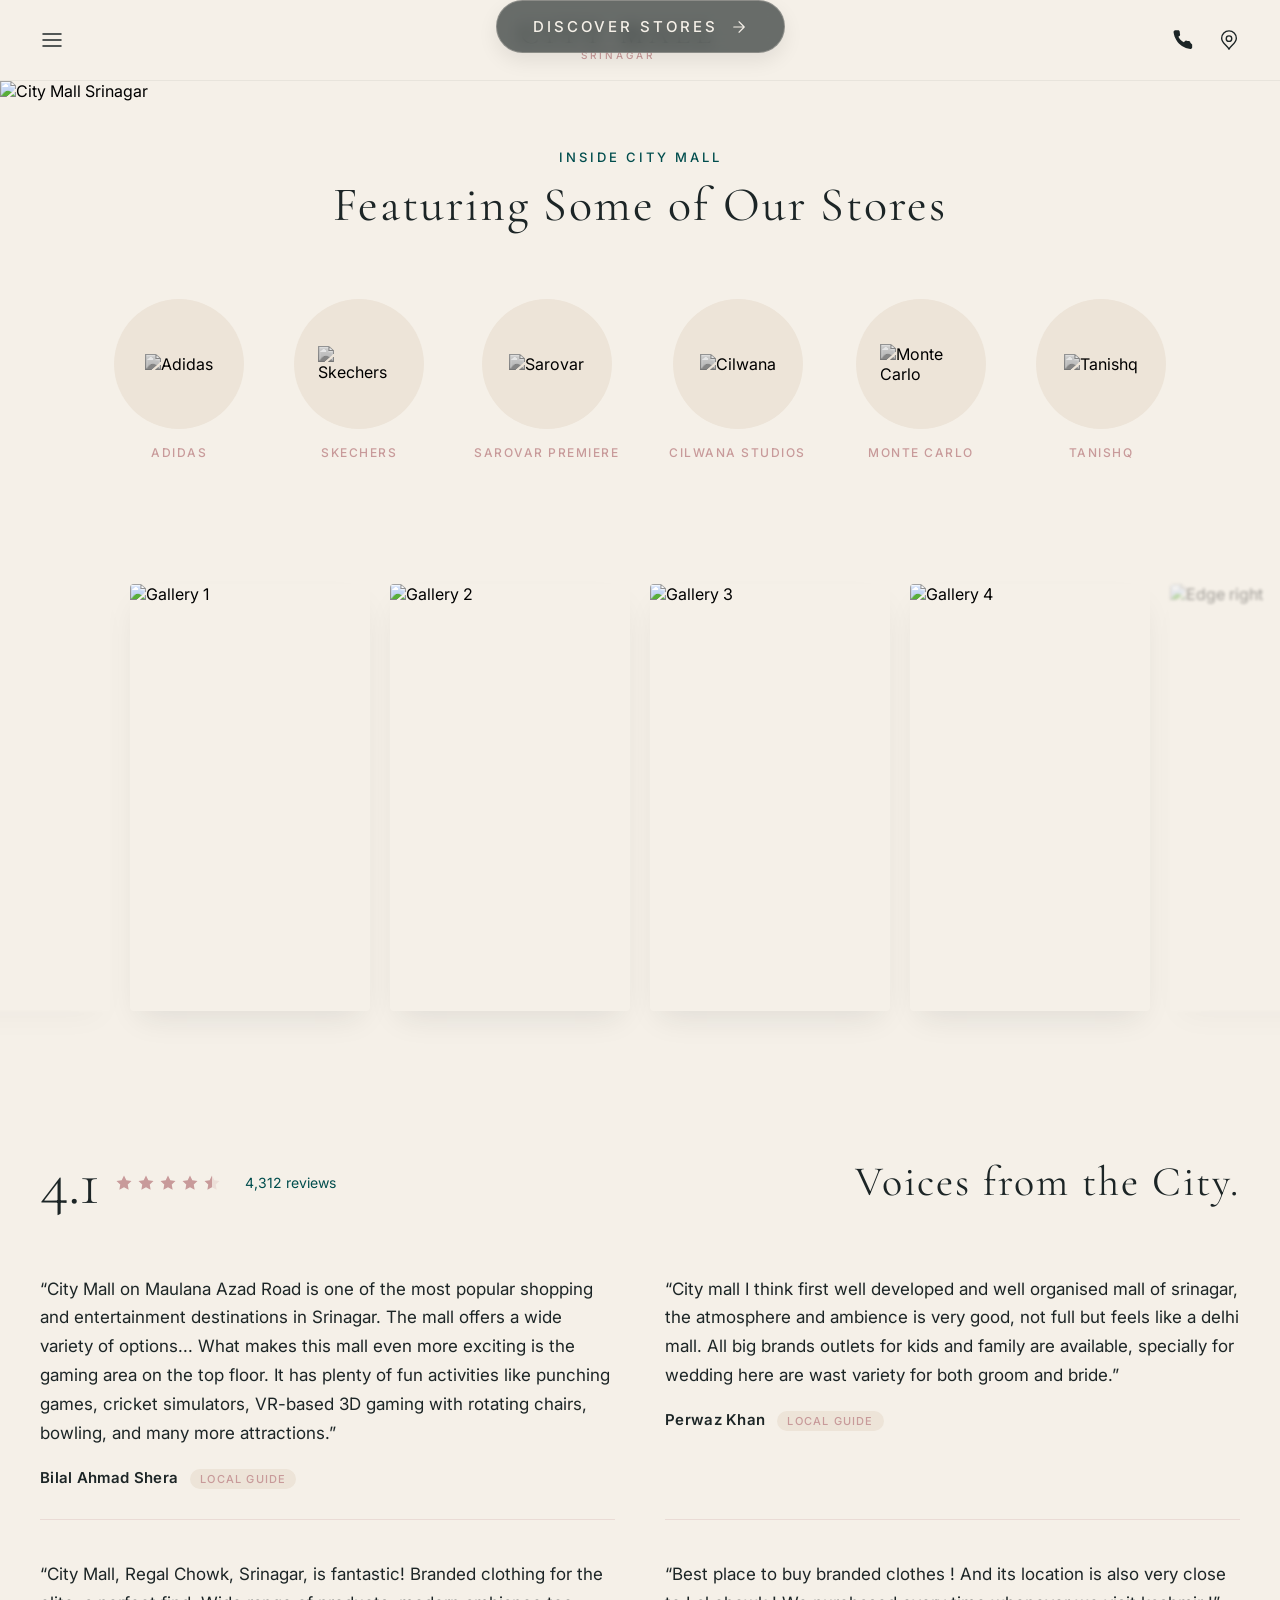
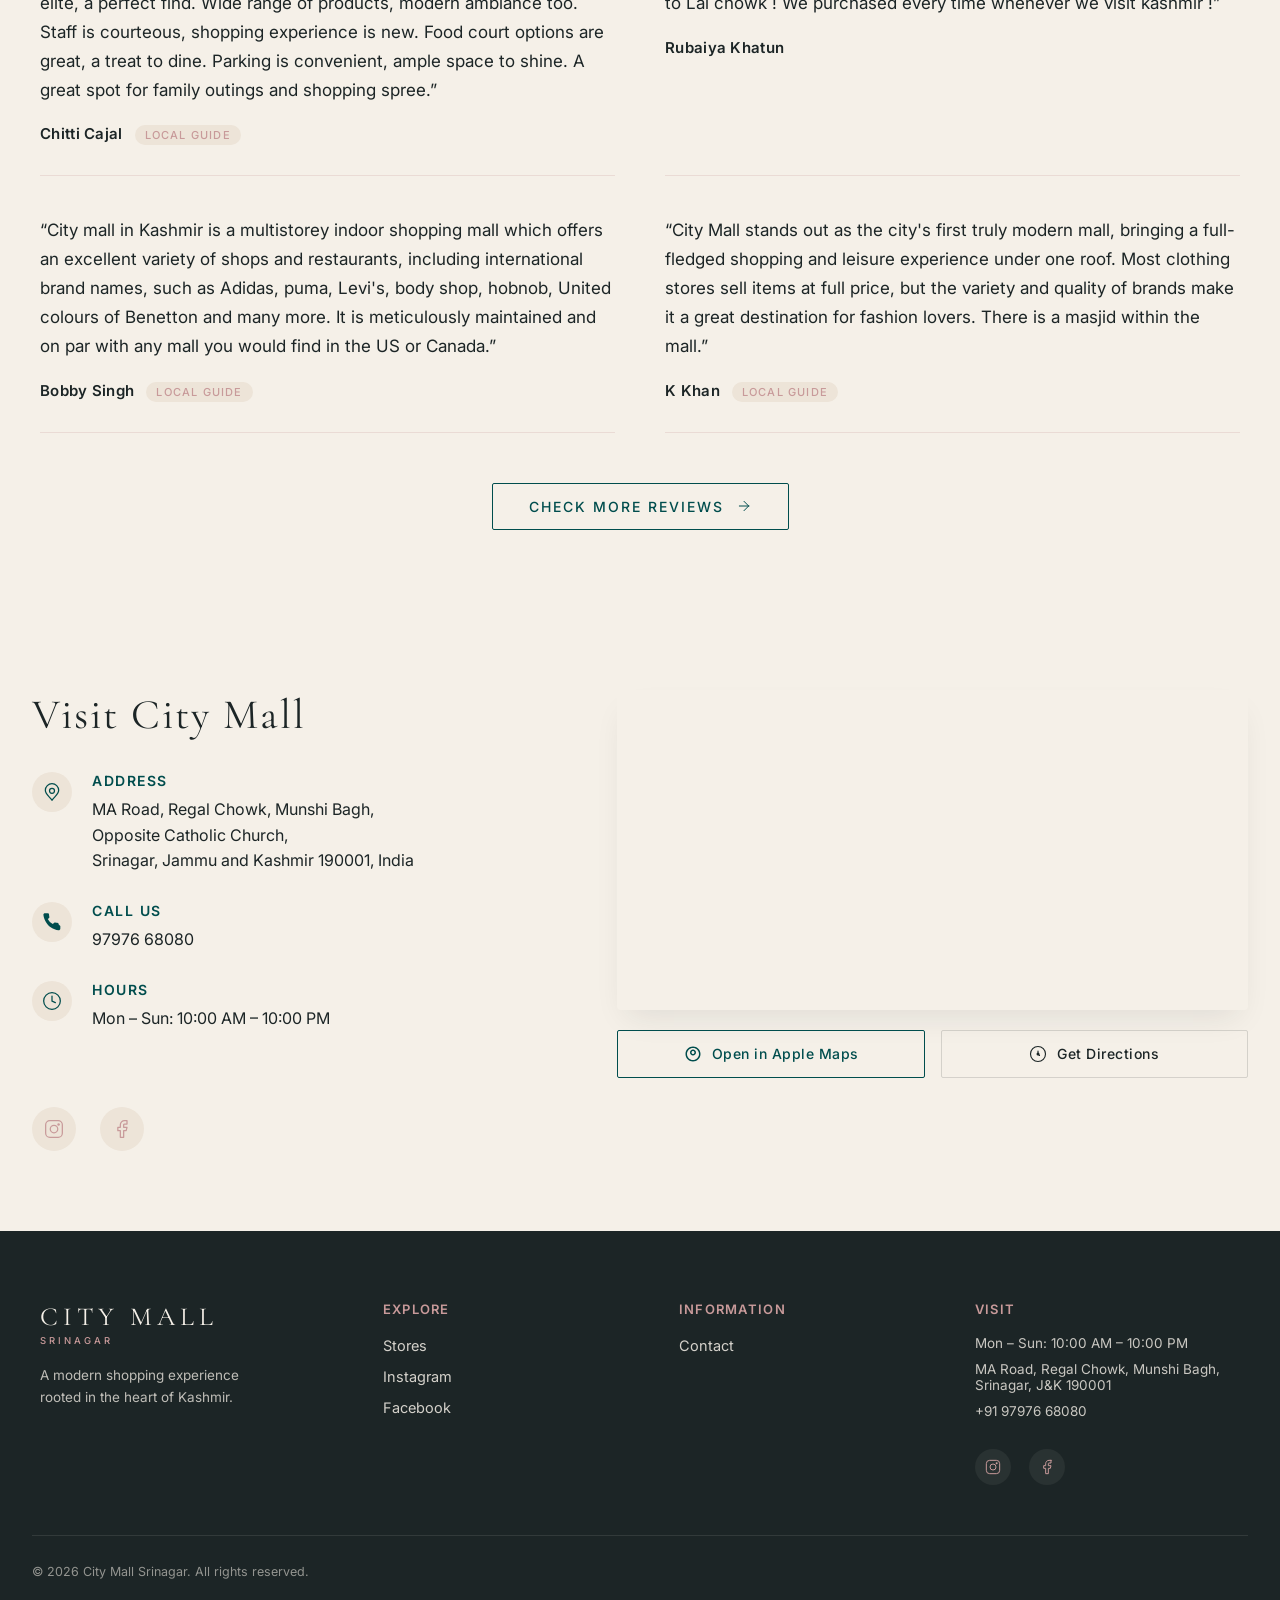
==== index.html @ 3048a221 "Initial commit" ====
<!DOCTYPE html>
<html lang="en">
<head>
  <meta charset="UTF-8" />
  <meta name="viewport" content="width=device-width, initial-scale=1.0" />
  <title>City Mall Srinagar</title>
  <link rel="preconnect" href="https://fonts.googleapis.com" />
  <link rel="preconnect" href="https://fonts.gstatic.com" crossorigin />
  <link href="https://fonts.googleapis.com/css2?family=Cormorant+Garamond:wght@400;500;600&family=Inter:wght@400;500;600&family=Playfair+Display:wght@400;500&display=swap" rel="stylesheet" />
  <link rel="stylesheet" href="style.css" />
</head>
<body>
  <div id="pageLoader" class="page-loader">
    <div class="loader-content">
      <div class="loader-logo">
        <span class="loader-logo-text">CITY MALL</span>
        <span class="loader-logo-location">SRINAGAR</span>
      </div>
      <div class="loader-spinner"></div>
    </div>
  </div>
  <header class="header">
    <div class="header-container">
      <button class="header-icon menu-btn" aria-label="Menu">
        <svg width="24" height="24" viewBox="0 0 24 24" fill="none" xmlns="http://www.w3.org/2000/svg">
          <path d="M3 12H21" stroke="#1C2526" stroke-width="1.5" stroke-linecap="round" />
          <path d="M3 6H21" stroke="#1C2526" stroke-width="1.5" stroke-linecap="round" />
          <path d="M3 18H21" stroke="#1C2526" stroke-width="1.5" stroke-linecap="round" />
        </svg>
      </button>

      <div class="logo">
        <span class="logo-text">CITY MALL</span>
        <span class="logo-location">SRINAGAR</span>
      </div>

      <div class="header-actions">
        <a href="tel:919797668080" class="header-icon" aria-label="Call">
          <svg width="22" height="22" viewBox="0 0 24 24" fill="none" xmlns="http://www.w3.org/2000/svg">
            <path d="M22 16.92V19.92C22.0011 20.1985 21.9441 20.4741 21.8325 20.7293C21.7209 20.9845 21.5572 21.2136 21.3521 21.4018C21.1471 21.5901 20.9053 21.7335 20.6422 21.8227C20.3791 21.9119 20.1006 21.945 19.8245 21.92C16.6187 21.5718 13.5327 20.454 10.8683 18.6573C8.39982 17.0326 6.3353 14.8559 4.85648 12.3135C3.19438 9.72203 2.11746 6.75757 1.71448 3.65798C1.67915 3.3834 1.70176 3.1045 1.78083 2.83971C1.8599 2.57491 1.99359 2.33038 2.17326 2.12203C2.35294 1.91369 2.57458 1.74616 2.82342 1.63066C3.07227 1.51515 3.34255 1.45432 3.61648 1.45215H6.61648C7.10161 1.44868 7.56642 1.6265 7.91498 1.94675C8.26353 2.267 8.4658 2.70317 8.47648 3.16515C8.49648 4.05515 8.60648 4.92515 8.79648 5.75515C8.87454 6.09015 8.8524 6.43991 8.73301 6.76201C8.61361 7.08411 8.40223 7.36391 8.12648 7.56515L6.96648 8.51515C8.32182 11.1124 10.4004 13.191 12.9975 14.5461L13.9465 13.3861C14.1477 13.1104 14.4275 12.899 14.7496 12.7796C15.0717 12.6602 15.4215 12.6381 15.7565 12.7161C16.5875 12.9061 17.4575 13.0161 18.3475 13.0361C18.8147 13.0471 19.2552 13.2533 19.5763 13.6082C19.8974 13.9631 20.0712 14.4355 20.0585 14.9201L22 16.92Z" fill="#1C2526" />
          </svg>
        </a>
        <a href="https://www.google.com/maps/dir/?api=1&destination=City+Mall+Srinagar" target="_blank" class="header-icon" aria-label="Map">
          <svg width="22" height="22" viewBox="0 0 24 24" fill="none" xmlns="http://www.w3.org/2000/svg">
            <path d="M12 13.5C13.6569 13.5 15 12.1569 15 10.5C15 8.84315 13.6569 7.5 12 7.5C10.3431 7.5 9 8.84315 9 10.5C9 12.1569 10.3431 13.5 12 13.5Z" stroke="#1C2526" stroke-width="1.5" stroke-linecap="round" stroke-linejoin="round" />
            <path d="M12 22C14 18 20 15.4183 20 10C20 5.58172 16.4183 2 12 2C7.58172 2 4 5.58172 4 10C4 15.4183 10 18 12 22Z" stroke="#1C2526" stroke-width="1.5" stroke-linecap="round" stroke-linejoin="round" />
          </svg>
        </a>
      </div>
    </div>
  </header>
  <section class="hero-image">
    <img src="assets/home.jpg" alt="City Mall Srinagar" class="hero-img" />
    <div class="hero-button-container">
      <a href="/stores" class="hero-btn">
        <span>Discover Stores</span>
        <svg width="18" height="18" viewBox="0 0 24 24" fill="none" stroke="currentColor" stroke-width="1.5">
          <path d="M5 12H19M19 12L12 5M19 12L12 19" stroke="currentColor" stroke-linecap="round" stroke-linejoin="round" />
        </svg>
      </a>
    </div>
  </section>

  <section class="section-heading">
    <div class="heading-container">
      <span class="heading-subtle">Inside City Mall</span>
      <h2 class="heading-main">Featuring Some of Our Stores</h2>
    </div>
  </section>

  <section class="brands-section">
    <div class="brands-container">
      <div class="brands-grid">
        <div class="brand-item">
          <div class="brand-logo-wrapper">
            <img src="assets/adidas.png" alt="Adidas" class="brand-logo" />
          </div>
          <span class="brand-floor">Adidas</span>
        </div>
        <div class="brand-item">
          <div class="brand-logo-wrapper">
            <img src="assets/skechers.png" alt="Skechers" class="brand-logo" />
          </div>
          <span class="brand-floor">Skechers</span>
        </div>
        <div class="brand-item">
          <div class="brand-logo-wrapper">
            <img src="assets/sarovar.png" alt="Sarovar" class="brand-logo" />
          </div>
          <span class="brand-floor">Sarovar Premiere</span>
        </div>
        <div class="brand-item">
          <div class="brand-logo-wrapper">
            <img src="assets/cilwana.png" alt="Cilwana" class="brand-logo" />
          </div>
          <span class="brand-floor">Cilwana Studios</span>
        </div>
        <div class="brand-item">
          <div class="brand-logo-wrapper">
            <img src="assets/monte.png" alt="Monte Carlo" class="brand-logo" />
          </div>
          <span class="brand-floor">Monte Carlo</span>
        </div>
        <div class="brand-item">
          <div class="brand-logo-wrapper">
            <img src="assets/tanishq.png" alt="Tanishq" class="brand-logo" />
          </div>
          <span class="brand-floor">Tanishq</span>
        </div>
      </div>
    </div>
  </section>

  <section class="static-gallery-section">
    <div class="gallery-container">
      <div class="gallery-strip">
        <div class="gallery-item edge-item left-edge">
          <img src="assets/home.jpg" alt="Edge left" />
        </div>
        <div class="gallery-item center-item">
          <img src="assets/img1.jpg" alt="Gallery 1" />
        </div>
        <div class="gallery-item center-item">
          <img src="assets/img3.png" alt="Gallery 2" />
        </div>
        <div class="gallery-item center-item">
          <img src="assets/img2.jpg" alt="Gallery 3" />
        </div>
        <div class="gallery-item center-item">
          <img src="assets/img4.jpg" alt="Gallery 4" />
        </div>
        <div class="gallery-item edge-item right-edge">
          <img src="assets/img5.jpg" alt="Edge right" />
        </div>
      </div>
    </div>
  </section>

  <section class="reviews-section">
    <div class="reviews-container">
      <div class="reviews-header">
        <div class="rating-badge">
          <span class="rating-number">4.1</span>
          <div class="rating-stars">
            <svg width="18" height="18" viewBox="0 0 24 24" fill="#C89A9A"><path d="M12 2L15.09 8.26L22 9.27L17 14.14L18.18 21.02L12 17.77L5.82 21.02L7 14.14L2 9.27L8.91 8.26L12 2Z" /></svg>
            <svg width="18" height="18" viewBox="0 0 24 24" fill="#C89A9A"><path d="M12 2L15.09 8.26L22 9.27L17 14.14L18.18 21.02L12 17.77L5.82 21.02L7 14.14L2 9.27L8.91 8.26L12 2Z" /></svg>
            <svg width="18" height="18" viewBox="0 0 24 24" fill="#C89A9A"><path d="M12 2L15.09 8.26L22 9.27L17 14.14L18.18 21.02L12 17.77L5.82 21.02L7 14.14L2 9.27L8.91 8.26L12 2Z" /></svg>
            <svg width="18" height="18" viewBox="0 0 24 24" fill="#C89A9A"><path d="M12 2L15.09 8.26L22 9.27L17 14.14L18.18 21.02L12 17.77L5.82 21.02L7 14.14L2 9.27L8.91 8.26L12 2Z" /></svg>
            <svg width="18" height="18" viewBox="0 0 24 24" fill="url(#halfGradient)">
              <defs>
                <linearGradient id="halfGradient">
                  <stop offset="50%" stop-color="#C89A9A" />
                  <stop offset="50%" stop-color="rgba(200, 154, 154, 0.2)" />
                </linearGradient>
              </defs>
              <path d="M12 2L15.09 8.26L22 9.27L17 14.14L18.18 21.02L12 17.77L5.82 21.02L7 14.14L2 9.27L8.91 8.26L12 2Z" />
            </svg>
          </div>
          <span class="rating-count">4,312 reviews</span>
        </div>
        <h2 class="reviews-title">Voices from the City.</h2>
      </div>

      <div class="reviews-grid">
        <div class="review-card">
          <p class="review-quote">“City Mall on Maulana Azad Road is one of the most popular shopping and entertainment destinations in Srinagar. The mall offers a wide variety of options... What makes this mall even more exciting is the gaming area on the top floor. It has plenty of fun activities like punching games, cricket simulators, VR-based 3D gaming with rotating chairs, bowling, and many more attractions.”</p>
          <div class="review-author">
            <span class="author-name">Bilal Ahmad Shera</span>
            <span class="author-badge">Local Guide</span>
          </div>
        </div>
        <div class="review-card">
          <p class="review-quote">“City mall I think first well developed and well organised mall of srinagar, the atmosphere and ambience is very good, not full but feels like a delhi mall. All big brands outlets for kids and family are available, specially for wedding here are wast variety for both groom and bride.”</p>
          <div class="review-author">
            <span class="author-name">Perwaz Khan</span>
            <span class="author-badge">Local Guide</span>
          </div>
        </div>
        <div class="review-card">
          <p class="review-quote">“City Mall, Regal Chowk, Srinagar, is fantastic! Branded clothing for the elite, a perfect find. Wide range of products, modern ambiance too. Staff is courteous, shopping experience is new. Food court options are great, a treat to dine. Parking is convenient, ample space to shine. A great spot for family outings and shopping spree.”</p>
          <div class="review-author">
            <span class="author-name">Chitti Cajal</span>
            <span class="author-badge">Local Guide</span>
          </div>
        </div>
        <div class="review-card">
          <p class="review-quote">“Best place to buy branded clothes ! And its location is also very close to Lal chowk ! We purchased every time whenever we visit kashmir !”</p>
          <div class="review-author">
            <span class="author-name">Rubaiya Khatun</span>
          </div>
        </div>
        <div class="review-card">
          <p class="review-quote">“City mall in Kashmir is a multistorey indoor shopping mall which offers an excellent variety of shops and restaurants, including international brand names, such as Adidas, puma, Levi's, body shop, hobnob, United colours of Benetton and many more. It is meticulously maintained and on par with any mall you would find in the US or Canada.”</p>
          <div class="review-author">
            <span class="author-name">Bobby Singh</span>
            <span class="author-badge">Local Guide</span>
          </div>
        </div>
        <div class="review-card">
          <p class="review-quote">“City Mall stands out as the city's first truly modern mall, bringing a full-fledged shopping and leisure experience under one roof. Most clothing stores sell items at full price, but the variety and quality of brands make it a great destination for fashion lovers. There is a masjid within the mall.”</p>
          <div class="review-author">
            <span class="author-name">K Khan</span>
            <span class="author-badge">Local Guide</span>
          </div>
        </div>
      </div>

      <div class="reviews-footer">
        <a href="https://www.google.com/search?sca_esv=ae527b0439108df1&sxsrf=ANbL-n5h9htbS2pM1IYAGYF3tAl_eqcg7w:1776601781709&si=AL3DRZEsmMGCryMMFSHJ3StBhOdZ2-6yYkXd_doETEE1OR-qOcdlZ2F7qSAtKy9gCNsNdfE85k4VyVajXQ7b32A3XJWPxB6z-apZl6Iv9MCeFAVHGoCavfGWVMBKyWxI1BcYCCA9tOCM&q=City+Mall+Reviews&sa=X&ved=2ahUKEwiaruyw9fmTAxVjKLkGHWL8A5EQ0bkNegQILRAF&biw=1366&bih=633&dpr=1" target="_blank" class="more-reviews-btn">
          Check more reviews
          <svg width="16" height="16" viewBox="0 0 24 24" fill="none" stroke="currentColor" stroke-width="1.5">
            <path d="M5 12H19M19 12L12 5M19 12L12 19" stroke="currentColor" stroke-linecap="round" stroke-linejoin="round" />
          </svg>
        </a>
      </div>
    </div>
  </section>

  <section class="contact-section">
    <div class="contact-container">
      <div class="contact-left">
        <div class="contact-details">
          <h2 class="contact-title">Visit City Mall</h2>

          <div class="contact-block">
            <div class="contact-icon">
              <svg width="20" height="20" viewBox="0 0 24 24" fill="none">
                <path d="M12 13.5C13.6569 13.5 15 12.1569 15 10.5C15 8.84315 13.6569 7.5 12 7.5C10.3431 7.5 9 8.84315 9 10.5C9 12.1569 10.3431 13.5 12 13.5Z" stroke="#004D4D" stroke-width="1.5" stroke-linecap="round" stroke-linejoin="round" />
                <path d="M12 22C14 18 20 15.4183 20 10C20 5.58172 16.4183 2 12 2C7.58172 2 4 5.58172 4 10C4 15.4183 10 18 12 22Z" stroke="#004D4D" stroke-width="1.5" stroke-linecap="round" stroke-linejoin="round" />
              </svg>
            </div>
            <div class="contact-info">
              <h3>Address</h3>
              <p>MA Road, Regal Chowk, Munshi Bagh,<br />Opposite Catholic Church,<br />Srinagar, Jammu and Kashmir 190001, India</p>
            </div>
          </div>

          <div class="contact-block">
            <div class="contact-icon">
              <svg width="20" height="20" viewBox="0 0 24 24" fill="none">
                <path d="M22 16.92V19.92C22.0011 20.1985 21.9441 20.4741 21.8325 20.7293C21.7209 20.9845 21.5572 21.2136 21.3521 21.4018C21.1471 21.5901 20.9053 21.7335 20.6422 21.8227C20.3791 21.9119 20.1006 21.945 19.8245 21.92C16.6187 21.5718 13.5327 20.454 10.8683 18.6573C8.39982 17.0326 6.3353 14.8559 4.85648 12.3135C3.19438 9.72203 2.11746 6.75757 1.71448 3.65798C1.67915 3.3834 1.70176 3.1045 1.78083 2.83971C1.8599 2.57491 1.99359 2.33038 2.17326 2.12203C2.35294 1.91369 2.57458 1.74616 2.82342 1.63066C3.07227 1.51515 3.34255 1.45432 3.61648 1.45215H6.61648C7.10161 1.44868 7.56642 1.6265 7.91498 1.94675C8.26353 2.267 8.4658 2.70317 8.47648 3.16515C8.49648 4.05515 8.60648 4.92515 8.79648 5.75515C8.87454 6.09015 8.8524 6.43991 8.73301 6.76201C8.61361 7.08411 8.40223 7.36391 8.12648 7.56515L6.96648 8.51515C8.32182 11.1124 10.4004 13.191 12.9975 14.5461L13.9465 13.3861C14.1477 13.1104 14.4275 12.899 14.7496 12.7796C15.0717 12.6602 15.4215 12.6381 15.7565 12.7161C16.5875 12.9061 17.4575 13.0161 18.3475 13.0361C18.8147 13.0471 19.2552 13.2533 19.5763 13.6082C19.8974 13.9631 20.0712 14.4355 20.0585 14.9201L22 16.92Z" fill="#004D4D" />
              </svg>
            </div>
            <div class="contact-info">
              <h3>Call Us</h3>
              <p>97976 68080</p>
            </div>
          </div>

          <div class="contact-block" style="display: none;">
            <div class="contact-icon">
              <svg width="20" height="20" viewBox="0 0 24 24" fill="none">
                <path d="M4 4H20C21.1 4 22 4.9 22 6V18C22 19.1 21.1 20 20 20H4C2.9 20 2 19.1 2 18V6C2 4.9 2.9 4 4 4Z" stroke="#004D4D" stroke-width="1.5" stroke-linecap="round" stroke-linejoin="round" />
                <path d="M22 6L12 13L2 6" stroke="#004D4D" stroke-width="1.5" stroke-linecap="round" stroke-linejoin="round" />
              </svg>
            </div>
            <div class="contact-info">
              <h3>Email</h3>
              <p>hello@citymallsrinagar.com</p>
            </div>
          </div>

          <div class="contact-block">
            <div class="contact-icon">
              <svg width="20" height="20" viewBox="0 0 24 24" fill="none">
                <circle cx="12" cy="12" r="10" stroke="#004D4D" stroke-width="1.5" />
                <path d="M12 6V12L16 14" stroke="#004D4D" stroke-width="1.5" stroke-linecap="round" />
              </svg>
            </div>
            <div class="contact-info">
              <h3>Hours</h3>
              <p>Mon – Sun: 10:00 AM – 10:00 PM</p>
            </div>
          </div>
        </div>

        <div class="social-section">
          <a href="https://www.instagram.com/citymall_srinagar/" class="social-link" aria-label="Instagram">
            <svg width="20" height="20" viewBox="0 0 24 24" fill="none">
              <rect x="2" y="2" width="20" height="20" rx="5" stroke="#C89A9A" stroke-width="1.5" />
              <circle cx="12" cy="12" r="4.5" stroke="#C89A9A" stroke-width="1.5" />
              <circle cx="17.5" cy="6.5" r="1.5" fill="#C89A9A" />
            </svg>
          </a>
          <a href="https://www.facebook.com/CityMallKashmir/" class="social-link" aria-label="Facebook">
            <svg width="20" height="20" viewBox="0 0 24 24" fill="none">
              <path d="M18 2H15C13.6739 2 12.4021 2.52678 11.4645 3.46447C10.5268 4.40215 10 5.67392 10 7V10H7V14H10V22H14V14H17L18 10H14V7C14 6.73478 14.1054 6.48043 14.2929 6.29289C14.4804 6.10536 14.7348 6 15 6H18V2Z" stroke="#C89A9A" stroke-width="1.5" stroke-linecap="round" stroke-linejoin="round" />
            </svg>
          </a>
          <a href="#" class="social-link" aria-label="Twitter/X" style="display: none;">
            <svg width="20" height="20" viewBox="0 0 24 24" fill="none">
              <path d="M4 4L10.5 12.5M20 4L13.5 12.5M4 20L13.5 11.5M20 20L10.5 11.5" stroke="#C89A9A" stroke-width="1.5" stroke-linecap="round" stroke-linejoin="round" />
              <line x1="19" y1="4" x2="22" y2="4" stroke="#C89A9A" stroke-width="1.5" stroke-linecap="round" />
              <line x1="2" y1="20" x2="5" y2="20" stroke="#C89A9A" stroke-width="1.5" stroke-linecap="round" />
              <line x1="4" y1="19" x2="4" y2="22" stroke="#C89A9A" stroke-width="1.5" stroke-linecap="round" />
              <line x1="20" y1="2" x2="20" y2="5" stroke="#C89A9A" stroke-width="1.5" stroke-linecap="round" />
            </svg>
          </a>
        </div>
      </div>

      <div class="contact-right">
        <div class="map-container">
          <iframe src="https://www.google.com/maps/embed?pb=!1m18!1m12!1m3!1d3304.8263790843857!2d74.81632587475627!3d34.07396471658469!2m3!1f0!2f0!3f0!3m2!1i1024!2i768!4f13.1!3m3!1m2!1s0x38e18f94929ac17f%3A0x978c2db695a2a159!2sCity%20Mall!5e0!3m2!1sen!2sin!4v1776599023168!5m2!1sen!2sin" width="600" height="450" style="border:0;" allowfullscreen="" loading="lazy" referrerpolicy="no-referrer-when-downgrade"></iframe>
        </div>
        <div class="map-actions">
          <a href="https://maps.apple/p/ef6wMeNdZY9W1q" class="map-btn apple-btn" target="_blank">
            <svg width="18" height="18" viewBox="0 0 24 24" fill="none">
              <path d="M12 2C6.48 2 2 6.48 2 12C2 17.52 6.48 22 12 22C17.52 22 22 17.52 22 12C22 6.48 17.52 2 12 2ZM12 20C7.58 20 4 16.42 4 12C4 7.58 7.58 4 12 4C16.42 4 20 7.58 20 12C20 16.42 16.42 20 12 20Z" fill="#004D4D" />
              <path d="M12 6C9.79 6 8 7.79 8 10C8 12.21 9.79 14 12 14C14.21 14 16 12.21 16 10C16 7.79 14.21 6 12 6ZM12 12C10.9 12 10 11.1 10 10C10 8.9 10.9 8 12 8C13.1 8 14 8.9 14 10C14 11.1 13.1 12 12 12Z" fill="#004D4D" />
            </svg>
            Open in Apple Maps
          </a>
          <a href="https://www.google.com/maps/dir//City+Mall,+MA+Road,+Regal+Chowk,+Munshi+Bagh,+Srinagar,+Jammu+and+Kashmir+190001/@34.0739603,74.8189008,17z/data=!4m16!1m7!3m6!1s0x38e18f94929ac17f:0x978c2db695a2a159!2sCity+Mall!8m2!3d34.0739603!4d74.8189008!16s%2Fg%2F11hm5_6719!4m7!1m0!1m5!1m1!1s0x38e18f94929ac17f:0x978c2db695a2a159!2m2!1d74.8189008!2d34.0739603" class="map-btn google-btn" target="_blank">
            <svg width="18" height="18" viewBox="0 0 24 24" fill="none">
              <circle cx="12" cy="12" r="10" stroke="#1C2526" stroke-width="1.5" />
              <path d="M12 8V12L14 14" stroke="#1C2526" stroke-width="1.5" stroke-linecap="round" />
              <circle cx="12" cy="12" r="2" fill="#1C2526" />
            </svg>
            Get Directions
          </a>
        </div>
      </div>
    </div>
  </section>

  <footer class="site-footer">
    <div class="footer-container">
      <div class="footer-top">
        <div class="footer-col footer-brand">
          <div class="footer-logo">
            <span class="footer-logo-text">CITY MALL</span>
            <span class="footer-logo-location">SRINAGAR</span>
          </div>
          <p class="footer-tagline">A modern shopping experience<br />rooted in the heart of Kashmir.</p>
        </div>

        <div class="footer-col">
          <h4>Explore</h4>
          <ul>
            <li><a href="/stores">Stores</a></li>
            <li><a href="https://www.instagram.com/citymall_srinagar/">Instagram</a></li>
            <li><a href="https://www.facebook.com/CityMallKashmir/">Facebook</a></li>
            <li style="display: none;"><a href="#">Events</a></li>
          </ul>
        </div>

        <div class="footer-col">
          <h4>Information</h4>
          <ul>
            <li style="display: none;"><a href="#">About Us</a></li>
            <li><a href="tel:919797668080">Contact</a></li>
            <li style="display: none;"><a href="#">Parking</a></li>
            <li style="display: none;"><a href="#">FAQs</a></li>
          </ul>
        </div>

        <div class="footer-col footer-visit">
          <h4>Visit</h4>
          <p class="footer-hours">Mon – Sun: 10:00 AM – 10:00 PM</p>
          <p class="footer-address">MA Road, Regal Chowk, Munshi Bagh,<br />Srinagar, J&K 190001</p>
          <p class="footer-phone">+91 97976 68080</p>

          <div class="footer-social">
            <a href="https://www.instagram.com/citymall_srinagar/" target="_blank" aria-label="Instagram">
              <svg width="16" height="16" viewBox="0 0 24 24" fill="none">
                <rect x="2" y="2" width="20" height="20" rx="5" stroke="#C89A9A" stroke-width="1.5" />
                <circle cx="12" cy="12" r="4.5" stroke="#C89A9A" stroke-width="1.5" />
                <circle cx="17.5" cy="6.5" r="1.5" fill="#C89A9A" />
              </svg>
            </a>
            <a href="https://www.facebook.com/CityMallKashmir/" target="_blank" aria-label="Facebook">
              <svg width="16" height="16" viewBox="0 0 24 24" fill="none">
                <path d="M18 2H15C13.6739 2 12.4021 2.52678 11.4645 3.46447C10.5268 4.40215 10 5.67392 10 7V10H7V14H10V22H14V14H17L18 10H14V7C14 6.73478 14.1054 6.48043 14.2929 6.29289C14.4804 6.10536 14.7348 6 15 6H18V2Z" stroke="#C89A9A" stroke-width="1.5" stroke-linecap="round" stroke-linejoin="round" />
              </svg>
            </a>
          </div>
        </div>
      </div>

      <div class="footer-bottom">
        <p class="copyright">© 2026 City Mall Srinagar. All rights reserved.</p>
        <div class="legal-links" style="display: none;">
          <a href="#">Privacy Policy</a>
          <span class="divider">|</span>
          <a href="#">Terms of Use</a>
        </div>
      </div>
    </div>
  </footer>

  <div class="menu-overlay" id="menuOverlay">
    <div class="menu-overlay-container">
      <button class="menu-close" id="menuClose" aria-label="Close menu">
        <svg width="28" height="28" viewBox="0 0 24 24" fill="none" stroke="#F5F0E8" stroke-width="1.5">
          <path d="M18 6L6 18M6 6L18 18" stroke="currentColor" stroke-linecap="round" />
        </svg>
      </button>

      <nav class="menu-nav">
        <ul>
          <li><a href="#">Home</a></li>
          <li><a href="#">Stores</a></li>
          <li style="display: none;"><a href="#">Dining</a></li>
          <li style="display: none;"><a href="#">Entertainment</a></li>
          <li style="display: none;"><a href="#">Events</a></li>
          <li style="display: none;"><a href="#">About Us</a></li>
          <li><a href="tel:919797668080">Contact</a></li>
        </ul>
      </nav>

      <div class="menu-footer">
        <p class="menu-hours">Open Daily: 10:00 AM – 10:00 PM</p>
        <div class="menu-social">
          <a href="https://www.instagram.com/citymall_srinagar/" target="_blank">Instagram</a>
          <a href="https://www.facebook.com/CityMallKashmir/" target="_blank">Facebook</a>
        </div>
      </div>
    </div>
  </div>

  <script src="script.js"></script>
</body>
</html>
---- style.css ----
* {
  margin: 0;
  padding: 0;
  box-sizing: border-box;
}

body {
  background-color: #F5F0E8;
  font-family: 'Inter', -apple-system, BlinkMacSystemFont, 'Segoe UI', sans-serif;
}

body.menu-open {
  overflow: hidden;
}

.page-loader {
  position: fixed;
  top: 0;
  left: 0;
  width: 100%;
  height: 100vh;
  background-color: #F5F0E8;
  z-index: 10000;
  display: flex;
  align-items: center;
  justify-content: center;
  transition: opacity 0.5s ease, visibility 0.5s ease;
  opacity: 1;
  visibility: visible;
}

.page-loader.hidden-loader {
  opacity: 0;
  visibility: hidden;
  pointer-events: none;
}

.loader-content {
  display: flex;
  flex-direction: column;
  align-items: center;
  gap: 40px;
}

.loader-logo {
  display: flex;
  flex-direction: column;
  align-items: center;
  line-height: 1;
}

.loader-logo-text {
  font-size: 42px;
  font-weight: 400;
  letter-spacing: 8px;
  color: #1C2526;
  font-family: 'Cormorant Garamond', 'Playfair Display', 'Times New Roman', serif;
}

.loader-logo-location {
  font-size: 12px;
  font-weight: 500;
  letter-spacing: 4px;
  color: #C89A9A;
  margin-top: 4px;
  font-family: 'Inter', sans-serif;
}

.loader-spinner {
  width: 40px;
  height: 40px;
  border: 1.5px solid rgba(200, 154, 154, 0.2);
  border-top-color: #C89A9A;
  border-radius: 50%;
  animation: spin 1s cubic-bezier(0.5, 0.1, 0.4, 0.9) infinite;
}

@keyframes spin {
  to { transform: rotate(360deg); }
}

@media (max-width: 768px) {
  .loader-logo-text { font-size: 34px; letter-spacing: 6px; }
  .loader-logo-location { font-size: 10px; letter-spacing: 3px; }
}

.header {
  padding: 20px 32px;
  border-bottom: 1px solid rgba(28, 37, 38, 0.06);
}

.header-container {
  max-width: 1400px;
  margin: 0 auto;
  display: flex;
  align-items: center;
  justify-content: space-between;
}

.menu-btn {
  background: transparent;
  border: none;
  cursor: pointer;
  padding: 8px;
  display: flex;
  align-items: center;
  justify-content: center;
}

.logo {
  display: flex;
  flex-direction: column;
  align-items: center;
  line-height: 1;
}

.logo-text {
  font-size: 28px;
  font-weight: 400;
  letter-spacing: 6px;
  color: #1C2526;
  font-family: 'Cormorant Garamond', 'Playfair Display', 'Times New Roman', serif;
}

.logo-location {
  font-size: 10px;
  font-weight: 500;
  letter-spacing: 3px;
  color: #C89A9A;
  margin-top: 2px;
  font-family: 'Inter', sans-serif;
}

.header-icon {
  background: transparent;
  border: none;
  cursor: pointer;
  padding: 8px;
  display: flex;
  align-items: center;
  justify-content: center;
  transition: opacity 0.2s ease;
  text-decoration: none;
}

.header-icon:hover {
  opacity: 0.7;
}

.header-actions {
  display: flex;
  gap: 8px;
}

.hero-image {
  position: relative;
  width: 100%;
  background-color: #F5F0E8;
}

.hero-img {
  width: 100%;
  height: auto;
  display: block;
  object-fit: cover;
}

.hero-button-container {
  position: absolute;
  bottom: 48px;
  left: 0;
  right: 0;
  display: flex;
  justify-content: center;
  pointer-events: none;
}

.hero-btn {
  display: inline-flex;
  align-items: center;
  gap: 12px;
  padding: 16px 36px;
  background: rgba(28, 37, 38, 0.65);
  backdrop-filter: blur(8px);
  -webkit-backdrop-filter: blur(8px);
  border: 1px solid rgba(245, 240, 232, 0.25);
  border-radius: 40px;
  color: #F5F0E8;
  font-size: 15px;
  font-weight: 500;
  letter-spacing: 3px;
  text-transform: uppercase;
  text-decoration: none;
  font-family: 'Inter', sans-serif;
  transition: all 0.4s cubic-bezier(0.25, 0.46, 0.45, 0.94);
  pointer-events: auto;
  box-shadow: 0 8px 20px rgba(0, 0, 0, 0.08);
}

.hero-btn svg {
  transition: transform 0.3s ease;
  stroke: #C89A9A;
}

.hero-btn:hover {
  background: #1C2526;
  border-color: #C89A9A;
  color: #F5F0E8;
  transform: translateY(-3px);
  box-shadow: 0 15px 30px rgba(0, 0, 0, 0.15);
  gap: 16px;
}

.hero-btn:hover svg {
  transform: translateX(5px);
  stroke: #F5F0E8;
}

@media (max-width: 768px) {
  .hero-button-container { bottom: 36px; }
  .hero-btn { padding: 14px 30px; font-size: 14px; letter-spacing: 2.5px; gap: 10px; }
}

@media (max-width: 480px) {
  .hero-button-container { bottom: 28px; }
  .hero-btn { padding: 12px 24px; font-size: 13px; letter-spacing: 2px; }
}

.section-heading {
  width: 100%;
  background-color: #F5F0E8;
  padding: 48px 32px 0 32px;
}

.heading-container {
  max-width: 1300px;
  margin: 0 auto;
  text-align: center;
}

.heading-subtle {
  font-size: 13px;
  font-weight: 500;
  letter-spacing: 3px;
  text-transform: uppercase;
  color: #004D4D;
  font-family: 'Inter', sans-serif;
  display: block;
  margin-bottom: 12px;
}

.heading-main {
  font-size: 48px;
  font-weight: 400;
  letter-spacing: 2px;
  color: #1C2526;
  font-family: 'Cormorant Garamond', 'Playfair Display', 'Times New Roman', serif;
  margin: 0;
  line-height: 1.2;
}

.brands-section {
  width: 100%;
  background-color: #F5F0E8;
  padding: 64px 32px;
}

.brands-container {
  max-width: 1300px;
  margin: 0 auto;
}

.brands-grid {
  display: flex;
  justify-content: center;
  align-items: flex-start;
  gap: 50px;
  flex-wrap: wrap;
}

.brand-item {
  display: flex;
  flex-direction: column;
  align-items: center;
  gap: 16px;
}

.brand-logo-wrapper {
  width: 130px;
  height: 130px;
  border-radius: 50%;
  background-color: #EDE4D8;
  display: flex;
  align-items: center;
  justify-content: center;
  padding: 24px;
  transition: transform 0.3s ease, box-shadow 0.3s ease;
}

.brand-logo-wrapper:hover {
  transform: scale(1.05);
  box-shadow: 0 8px 20px rgba(28, 37, 38, 0.06);
}

.brand-logo {
  max-width: 110%;
  max-height: 110%;
  width: auto;
  height: auto;
  object-fit: contain;
  filter: grayscale(100%) brightness(0.9);
  transition: filter 0.3s ease;
}

.brand-logo-wrapper:hover .brand-logo {
  filter: grayscale(0%) brightness(1);
}

.brand-floor {
  font-size: 12px;
  font-weight: 500;
  letter-spacing: 1.5px;
  text-transform: uppercase;
  color: #C89A9A;
  font-family: 'Inter', sans-serif;
}

.static-gallery-section {
  width: 100%;
  background-color: #F5F0E8;
  padding: 60px 0;
  overflow: hidden;
  position: relative;
}

.gallery-container {
  width: 100%;
}

.gallery-strip {
  display: flex;
  align-items: center;
  justify-content: center;
  gap: 20px;
  margin: 0 auto;
}

.gallery-item {
  flex-shrink: 0;
  border-radius: 4px;
  overflow: hidden;
  box-shadow: 0 15px 30px -10px rgba(28, 37, 38, 0.1);
  transition: transform 0.4s ease, box-shadow 0.4s ease;
}

.gallery-item img {
  width: 100%;
  height: 100%;
  object-fit: cover;
  display: block;
}

.center-item {
  width: 240px;
  height: 427px;
}

.edge-item {
  width: 240px;
  height: 427px;
  opacity: 0.35;
  filter: blur(1.5px);
  pointer-events: none;
}

.left-edge {
  margin-left: -15%;
}

.right-edge {
  margin-right: -15%;
}

.center-item:hover {
  transform: scale(1.02) translateY(-5px);
  box-shadow: 0 25px 40px -12px rgba(28, 37, 38, 0.2);
  z-index: 2;
}

@media (max-width: 1200px) {
  .center-item, .edge-item { width: 200px; height: 356px; }
  .left-edge { margin-left: -12%; }
  .right-edge { margin-right: -12%; }
}

@media (max-width: 900px) {
  .center-item, .edge-item { width: 160px; height: 284px; }
  .gallery-strip { gap: 15px; }
  .left-edge { margin-left: -10%; }
  .right-edge { margin-right: -10%; }
}

@media (max-width: 700px) {
  .edge-item { display: none; }
  .gallery-strip { flex-wrap: wrap; justify-content: center; }
  .center-item { width: calc(50% - 20px); max-width: 200px; height: auto; aspect-ratio: 9/16; }
}

@media (max-width: 480px) {
  .center-item { width: 45%; }
}

.reviews-section {
  width: 100%;
  background-color: #F5F0E8;
  padding: 80px 32px;
}

.reviews-container {
  max-width: 1200px;
  margin: 0 auto;
}

.reviews-header {
  margin-bottom: 60px;
  display: flex;
  align-items: center;
  justify-content: space-between;
  flex-wrap: wrap;
  gap: 30px;
}

.rating-badge {
  display: flex;
  align-items: center;
  gap: 16px;
}

.rating-number {
  font-size: 64px;
  font-weight: 300;
  letter-spacing: -1px;
  color: #1C2526;
  font-family: 'Cormorant Garamond', 'Playfair Display', 'Times New Roman', serif;
  line-height: 1;
}

.rating-stars {
  display: flex;
  gap: 4px;
  align-items: center;
}

.rating-count {
  font-size: 14px;
  font-weight: 400;
  color: #004D4D;
  font-family: 'Inter', sans-serif;
  margin-left: 8px;
}

.reviews-title {
  font-size: 42px;
  font-weight: 400;
  letter-spacing: 2px;
  color: #1C2526;
  font-family: 'Cormorant Garamond', 'Playfair Display', 'Times New Roman', serif;
  margin: 0;
  line-height: 1.2;
}

.reviews-grid {
  display: grid;
  grid-template-columns: repeat(2, 1fr);
  gap: 40px 50px;
}

.review-card {
  border-bottom: 1px solid rgba(200, 154, 154, 0.25);
  padding-bottom: 30px;
  transition: border-color 0.3s ease;
}

.review-card:hover {
  border-bottom-color: #C89A9A;
}

.review-quote {
  font-size: 17px;
  line-height: 1.7;
  color: #1C2526;
  font-family: 'Inter', sans-serif;
  font-weight: 400;
  margin: 0 0 20px 0;
}

.review-author {
  display: flex;
  align-items: baseline;
  gap: 12px;
  flex-wrap: wrap;
}

.author-name {
  font-size: 15px;
  font-weight: 600;
  letter-spacing: 0.3px;
  color: #1C2526;
  font-family: 'Inter', sans-serif;
}

.author-badge {
  font-size: 11px;
  font-weight: 500;
  letter-spacing: 1.2px;
  text-transform: uppercase;
  color: #C89A9A;
  font-family: 'Inter', sans-serif;
  background: #EDE4D8;
  padding: 3px 10px;
  border-radius: 20px;
}

.reviews-footer {
  margin-top: 50px;
  text-align: center;
}

.more-reviews-btn {
  display: inline-flex;
  align-items: center;
  gap: 12px;
  padding: 14px 36px;
  border: 1px solid #004D4D;
  border-radius: 2px;
  background: transparent;
  color: #004D4D;
  font-size: 14px;
  font-weight: 500;
  letter-spacing: 2px;
  text-transform: uppercase;
  text-decoration: none;
  font-family: 'Inter', sans-serif;
  transition: all 0.3s ease;
}

.more-reviews-btn:hover {
  background: #004D4D;
  color: #F5F0E8;
}

.more-reviews-btn:hover svg {
  stroke: #F5F0E8;
  transform: translateX(4px);
}

.more-reviews-btn svg {
  transition: all 0.3s ease;
}

@media (max-width: 900px) {
  .reviews-grid { gap: 30px; }
}

@media (max-width: 768px) {
  .reviews-section { padding: 60px 24px; }
  .reviews-header { flex-direction: column; align-items: flex-start; gap: 20px; margin-bottom: 40px; }
  .rating-number { font-size: 52px; }
  .reviews-title { font-size: 34px; }
  .reviews-grid { grid-template-columns: 1fr; gap: 30px; }
  .review-quote { font-size: 16px; }
  .more-reviews-btn { padding: 12px 28px; font-size: 13px; }
}

@media (max-width: 480px) {
  .rating-number { font-size: 44px; }
  .reviews-title { font-size: 28px; }
  .rating-badge { flex-wrap: wrap; }
}

.contact-section {
  width: 100%;
  background-color: #F5F0E8;
  padding: 80px 32px;
}

.contact-container {
  max-width: 1300px;
  margin: 0 auto;
  display: grid;
  grid-template-columns: 1fr 1.2fr;
  gap: 60px;
}

.contact-left {
  display: flex;
  flex-direction: column;
  gap: 40px;
}

.contact-title {
  font-size: 42px;
  font-weight: 400;
  letter-spacing: 2px;
  color: #1C2526;
  font-family: 'Cormorant Garamond', 'Playfair Display', 'Times New Roman', serif;
  margin: 0 0 32px 0;
  line-height: 1.2;
}

.contact-block {
  display: flex;
  gap: 20px;
  margin-bottom: 28px;
}

.contact-icon {
  flex-shrink: 0;
  width: 40px;
  height: 40px;
  background: #EDE4D8;
  border-radius: 50%;
  display: flex;
  align-items: center;
  justify-content: center;
}

.contact-info h3 {
  font-size: 14px;
  font-weight: 600;
  letter-spacing: 1.5px;
  text-transform: uppercase;
  color: #004D4D;
  font-family: 'Inter', sans-serif;
  margin: 0 0 8px 0;
}

.contact-info p {
  font-size: 16px;
  font-weight: 400;
  line-height: 1.6;
  color: #1C2526;
  font-family: 'Inter', sans-serif;
  margin: 0;
}

.social-section {
  display: flex;
  gap: 24px;
  margin-top: 8px;
}

.social-link {
  display: flex;
  align-items: center;
  justify-content: center;
  width: 44px;
  height: 44px;
  border-radius: 50%;
  background: #EDE4D8;
  transition: transform 0.3s ease, background 0.3s ease;
}

.social-link:hover {
  transform: translateY(-3px);
  background: #004D4D;
}

.social-link:hover svg path,
.social-link:hover svg rect,
.social-link:hover svg circle,
.social-link:hover svg line {
  stroke: #F5F0E8;
  fill: #F5F0E8;
}

.contact-right {
  display: flex;
  flex-direction: column;
  gap: 20px;
}

.map-container {
  width: 100%;
  height: 320px;
  border-radius: 4px;
  overflow: hidden;
  box-shadow: 0 15px 30px -10px rgba(28, 37, 38, 0.1);
}

.map-container iframe {
  width: 100%;
  height: 100%;
}

.map-actions {
  display: flex;
  gap: 16px;
  flex-wrap: wrap;
}

.map-btn {
  flex: 1;
  min-width: 160px;
  padding: 14px 20px;
  border: 1px solid rgba(28, 37, 38, 0.15);
  border-radius: 2px;
  font-size: 14px;
  font-weight: 500;
  letter-spacing: 0.5px;
  font-family: 'Inter', sans-serif;
  text-decoration: none;
  display: inline-flex;
  align-items: center;
  justify-content: center;
  gap: 10px;
  transition: all 0.3s ease;
  background: transparent;
  color: #1C2526;
}

.apple-btn {
  border-color: #004D4D;
  color: #004D4D;
}

.apple-btn:hover {
  background: #004D4D;
  color: #F5F0E8;
}

.apple-btn:hover svg path {
  fill: #F5F0E8;
}

.google-btn {
  border-color: rgba(28, 37, 38, 0.15);
}

.google-btn:hover {
  background: #1C2526;
  color: #F5F0E8;
  border-color: #1C2526;
}

.google-btn:hover svg circle,
.google-btn:hover svg path {
  stroke: #F5F0E8;
  fill: #F5F0E8;
}

@media (max-width: 968px) {
  .contact-container { grid-template-columns: 1fr; gap: 48px; }
  .contact-right { order: -1; }
}

@media (max-width: 768px) {
  .contact-section { padding: 60px 24px; }
  .contact-title { font-size: 34px; }
  .contact-block { margin-bottom: 24px; }
  .contact-info p { font-size: 15px; }
}

@media (max-width: 480px) {
  .map-actions { flex-direction: column; }
  .map-btn { width: 100%; }
  .contact-title { font-size: 30px; }
}

.site-footer {
  width: 100%;
  background-color: #1C2526;
  color: #F5F0E8;
  padding: 70px 32px 32px;
  box-sizing: border-box;
}

.footer-container {
  max-width: 1300px;
  margin: 0 auto;
}

.footer-top {
  display: grid;
  grid-template-columns: 1.1fr 0.9fr 0.9fr 1fr;
  gap: 40px 50px;
  margin-bottom: 50px;
}

.footer-col {
  display: flex;
  flex-direction: column;
}

.footer-brand {
  padding-left: 8px;
}

.footer-logo {
  display: flex;
  flex-direction: column;
  align-items: flex-start;
  margin-bottom: 18px;
}

.footer-logo-text {
  font-size: 26px;
  font-weight: 400;
  letter-spacing: 5px;
  color: #F5F0E8;
  font-family: 'Cormorant Garamond', 'Playfair Display', 'Times New Roman', serif;
}

.footer-logo-location {
  font-size: 9.5px;
  font-weight: 500;
  letter-spacing: 3px;
  color: #C89A9A;
  margin-top: 3px;
}

.footer-tagline {
  font-size: 13.5px;
  line-height: 1.65;
  color: rgba(245, 240, 232, 0.75);
  font-family: 'Inter', sans-serif;
}

.footer-col h4 {
  font-size: 13px;
  font-weight: 600;
  letter-spacing: 1.3px;
  text-transform: uppercase;
  color: #C89A9A;
  margin-bottom: 18px;
}

.footer-col ul {
  list-style: none;
  padding: 0;
  margin: 0;
}

.footer-col li {
  margin-bottom: 11px;
}

.footer-col a {
  color: rgba(245, 240, 232, 0.85);
  text-decoration: none;
  font-size: 14.5px;
  transition: color 0.25s ease;
}

.footer-col a:hover {
  color: #C89A9A;
}

.footer-visit p {
  font-size: 13.5px;
  color: rgba(245, 240, 232, 0.8);
  margin-bottom: 10px;
}

.footer-social {
  display: flex;
  gap: 18px;
  margin-top: 20px;
}

.footer-social a {
  width: 36px;
  height: 36px;
  border-radius: 50%;
  background: rgba(245, 240, 232, 0.06);
  display: flex;
  align-items: center;
  justify-content: center;
  transition: all 0.3s ease;
}

.footer-social a:hover {
  background: #C89A9A;
  transform: translateY(-3px);
}

.footer-bottom {
  display: flex;
  justify-content: space-between;
  align-items: center;
  padding-top: 28px;
  border-top: 1px solid rgba(245, 240, 232, 0.1);
  flex-wrap: wrap;
  gap: 15px;
}

.copyright {
  font-size: 12.5px;
  color: rgba(245, 240, 232, 0.55);
  margin: 0;
}

.legal-links a {
  color: rgba(245, 240, 232, 0.55);
  text-decoration: none;
  font-size: 12.5px;
}

.legal-links a:hover {
  color: #C89A9A;
}

.divider {
  color: rgba(245, 240, 232, 0.25);
}

@media (max-width: 992px) {
  .footer-top { grid-template-columns: repeat(2, 1fr); gap: 45px 40px; }
  .footer-brand { padding-left: 0; }
}

@media (max-width: 600px) {
  .footer-top { grid-template-columns: 1fr; gap: 40px; }
  .footer-bottom { flex-direction: column; text-align: center; gap: 10px; }
  .footer-logo-text { font-size: 23px; }
}

@media (max-width: 480px) {
  .site-footer { padding: 48px 24px 24px; }
}

.menu-overlay {
  position: fixed;
  top: 0;
  left: 0;
  width: 100%;
  height: 100vh;
  background-color: #1C2526;
  z-index: 1000;
  opacity: 0;
  visibility: hidden;
  transition: opacity 0.4s ease, visibility 0.4s ease;
  overflow-y: auto;
}

.menu-overlay.active {
  opacity: 1;
  visibility: visible;
}

.menu-overlay-container {
  max-width: 1300px;
  margin: 0 auto;
  padding: 32px;
  min-height: 100vh;
  display: flex;
  flex-direction: column;
}

.menu-close {
  align-self: flex-end;
  background: transparent;
  border: none;
  cursor: pointer;
  padding: 12px;
  color: #F5F0E8;
  transition: opacity 0.2s ease;
}

.menu-close:hover {
  opacity: 0.7;
}

.menu-nav {
  flex: 1;
  display: flex;
  align-items: center;
  justify-content: center;
  text-align: center;
}

.menu-nav ul {
  list-style: none;
  padding: 0;
  margin: 0;
}

.menu-nav li {
  margin-bottom: 24px;
}

.menu-nav a {
  font-size: 48px;
  font-weight: 400;
  letter-spacing: 2px;
  color: #F5F0E8;
  text-decoration: none;
  font-family: 'Cormorant Garamond', 'Playfair Display', 'Times New Roman', serif;
  transition: color 0.3s ease;
}

.menu-nav a:hover {
  color: #C89A9A;
}

.menu-footer {
  text-align: center;
  padding-bottom: 20px;
}

.menu-hours {
  font-size: 14px;
  color: rgba(245, 240, 232, 0.7);
  font-family: 'Inter', sans-serif;
  margin-bottom: 16px;
}

.menu-social {
  display: flex;
  justify-content: center;
  gap: 32px;
}

.menu-social a {
  font-size: 13px;
  letter-spacing: 1.5px;
  text-transform: uppercase;
  color: #C89A9A;
  text-decoration: none;
  font-family: 'Inter', sans-serif;
  transition: color 0.3s ease;
}

.menu-social a:hover {
  color: #F5F0E8;
}

@media (max-width: 768px) {
  .menu-nav a { font-size: 36px; }
  .menu-nav li { margin-bottom: 20px; }
}

@media (max-width: 480px) {
  .menu-nav a { font-size: 28px; }
}
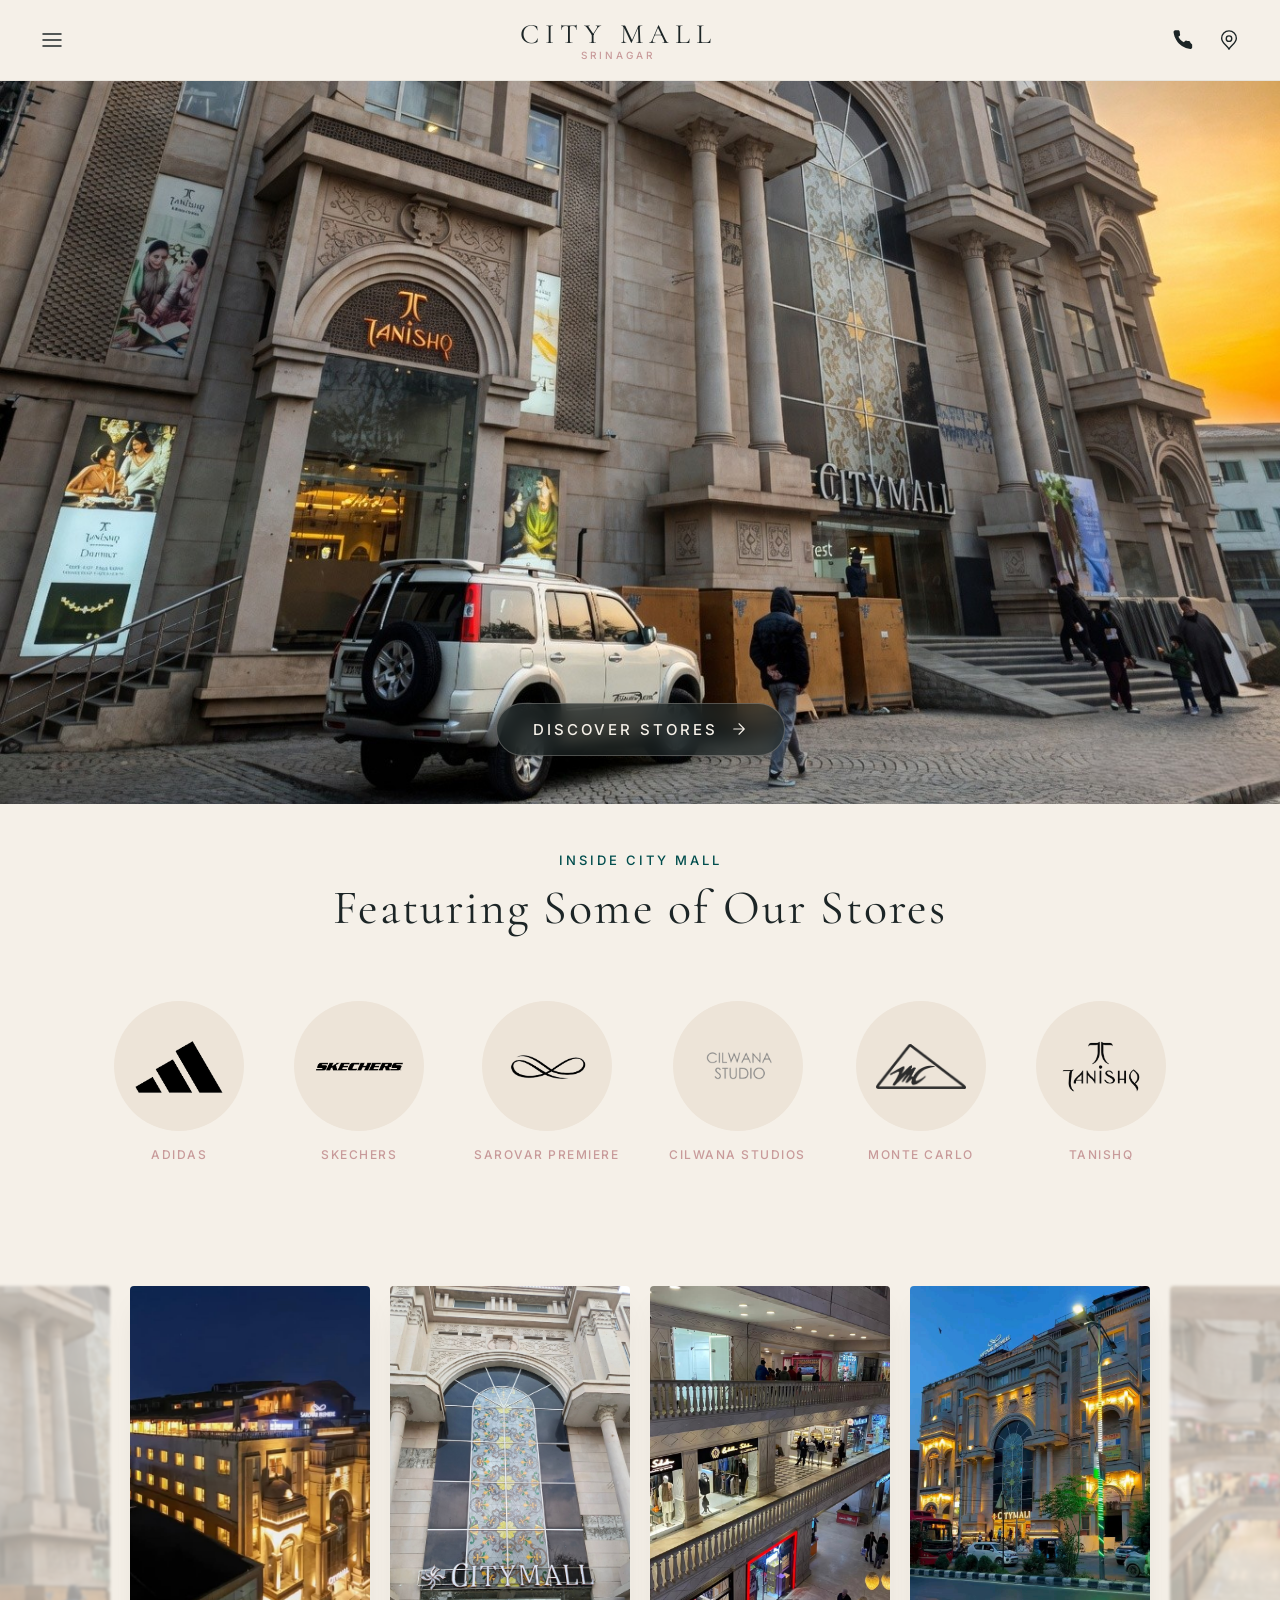
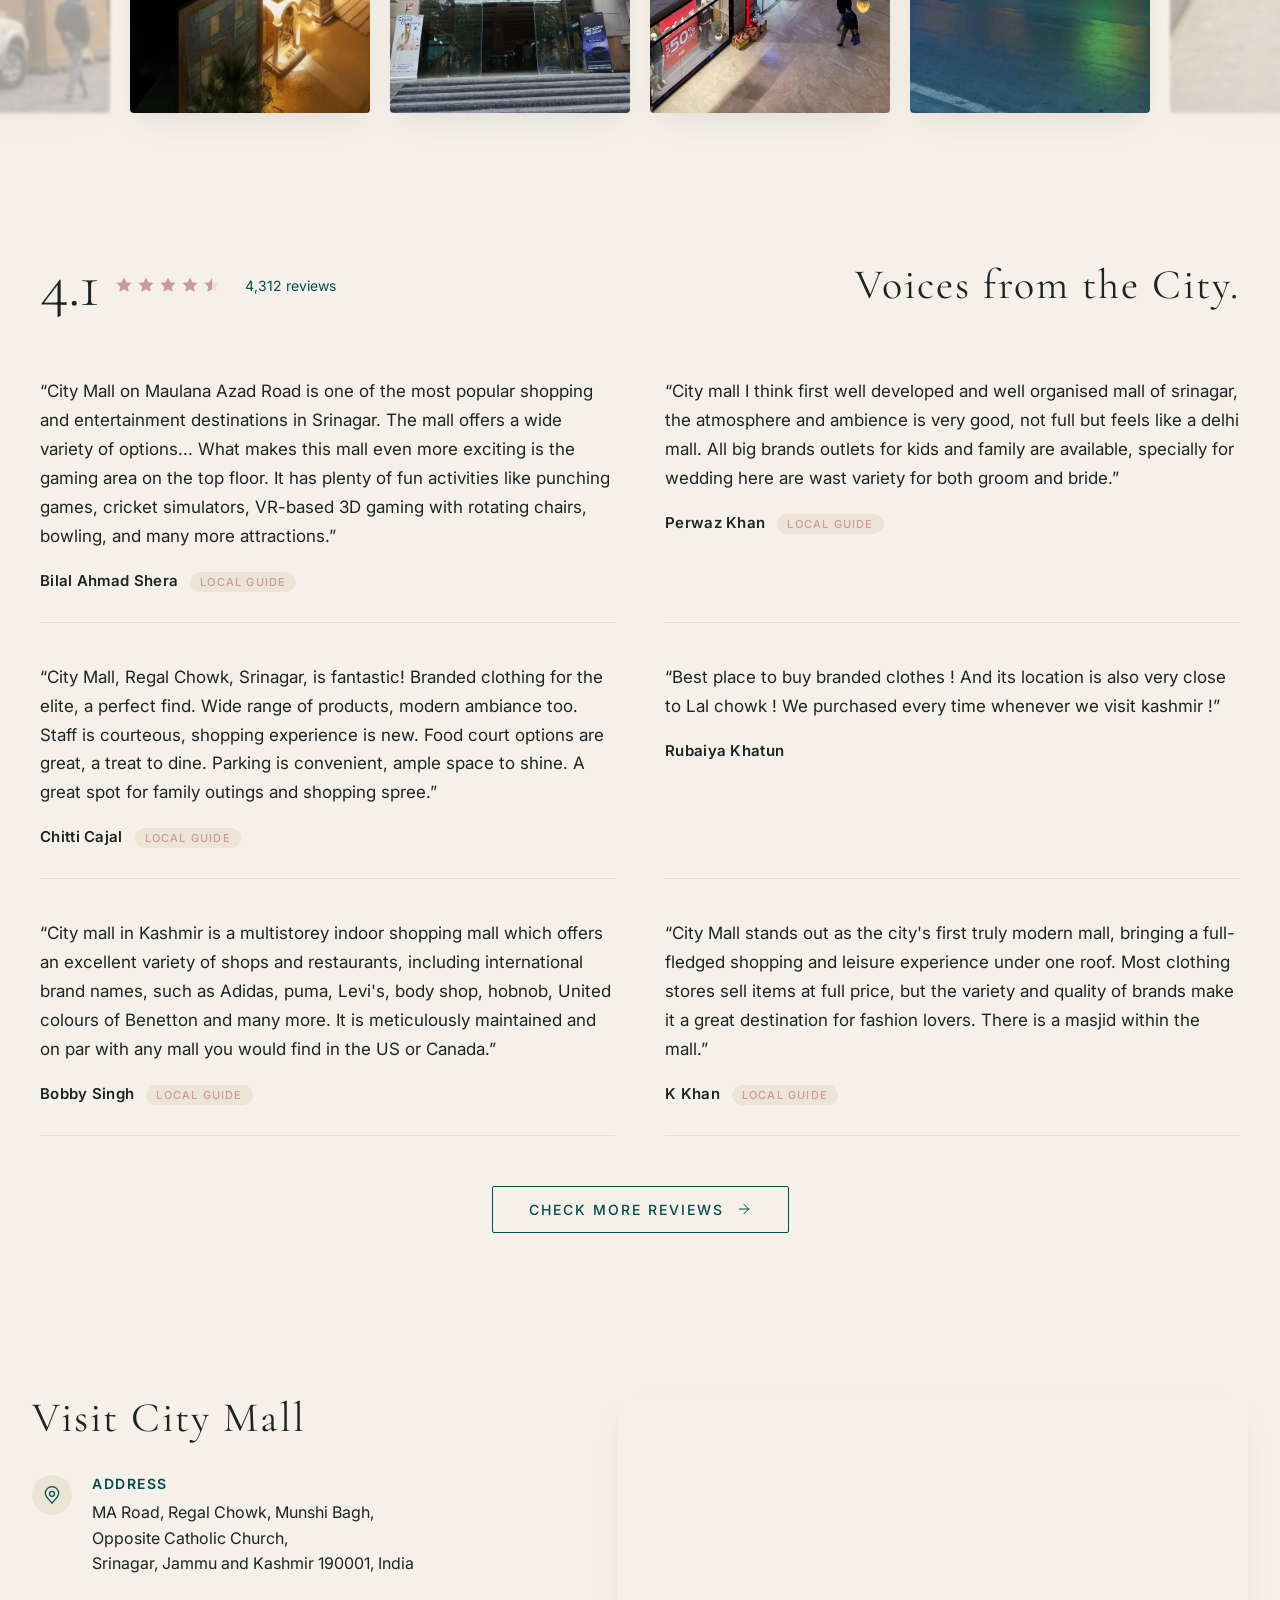
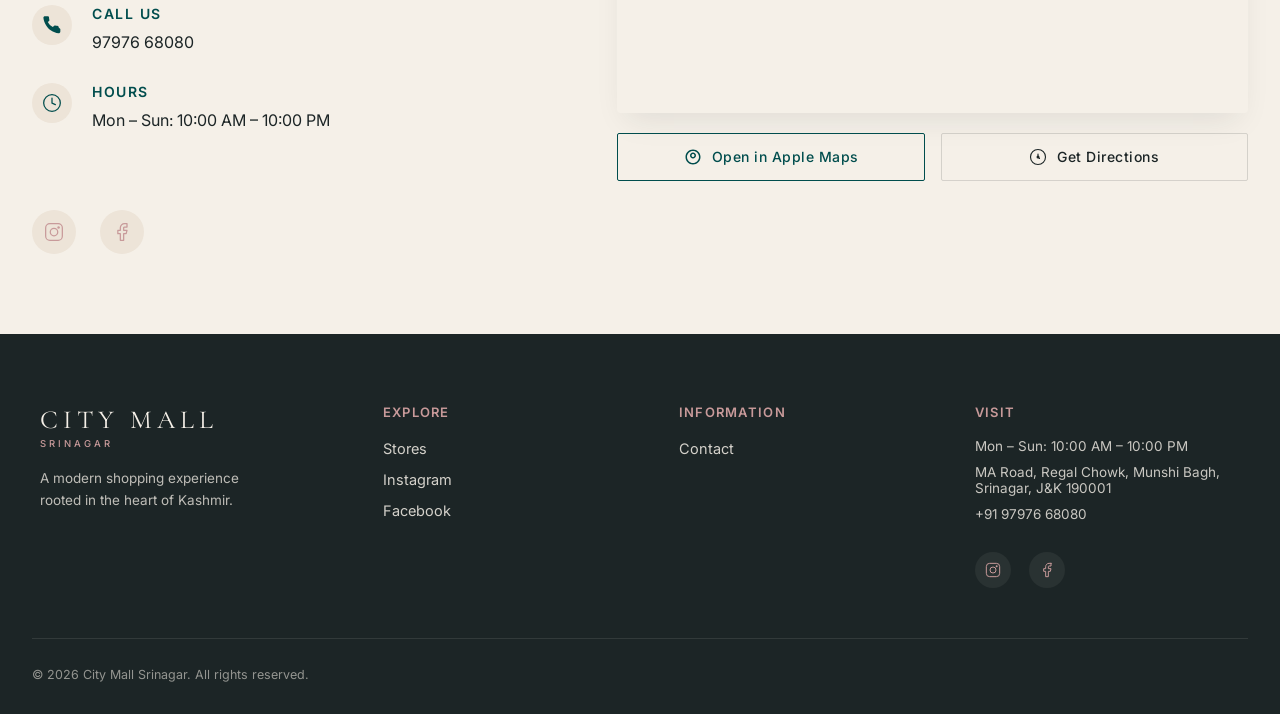
==== commit dd6c6971: "Update print statement from 'Hello' to 'Goodbye'" ====
--- a/index.html
+++ b/index.html
@@ -52,7 +52,7 @@
   <section class="hero-image">
     <img src="assets/home.jpg" alt="City Mall Srinagar" class="hero-img" />
     <div class="hero-button-container">
-      <a href="/stores" class="hero-btn">
+      <a href="stores" class="hero-btn">
         <span>Discover Stores</span>
         <svg width="18" height="18" viewBox="0 0 24 24" fill="none" stroke="currentColor" stroke-width="1.5">
           <path d="M5 12H19M19 12L12 5M19 12L12 19" stroke="currentColor" stroke-linecap="round" stroke-linejoin="round" />
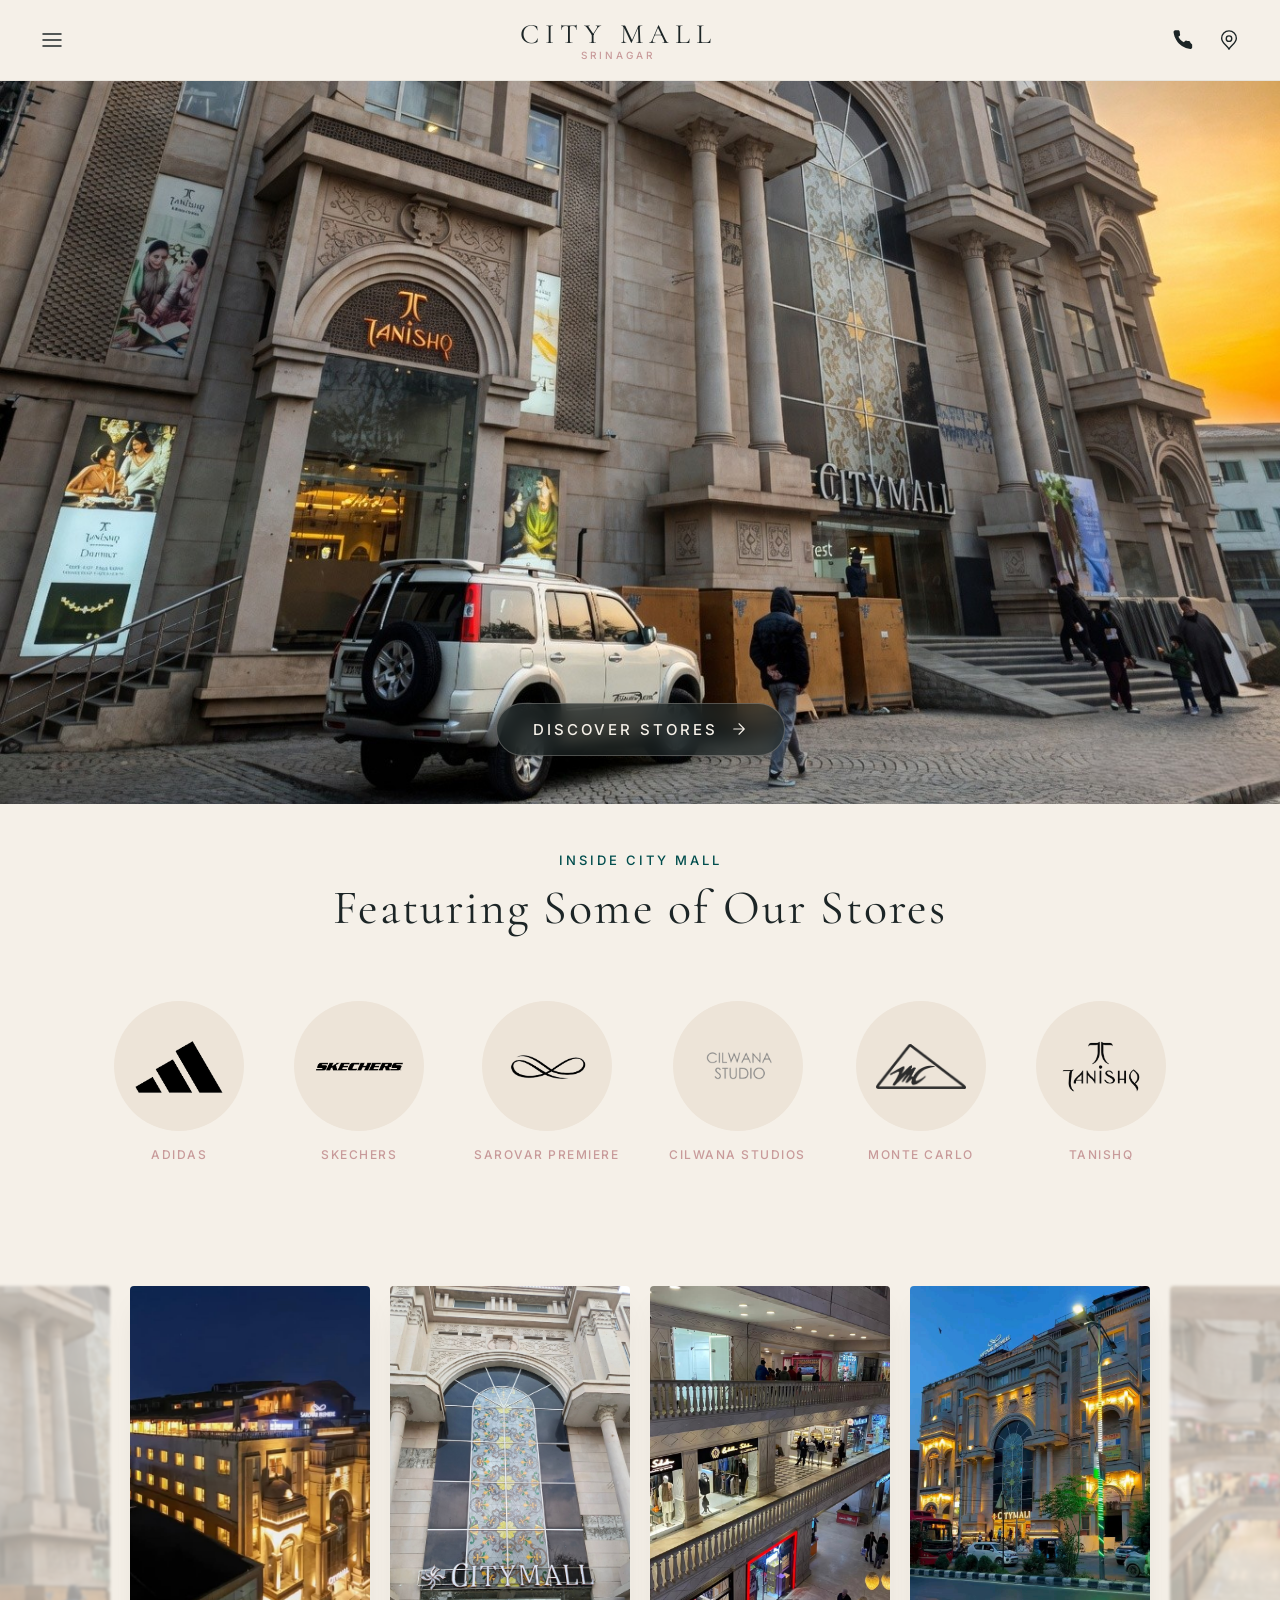
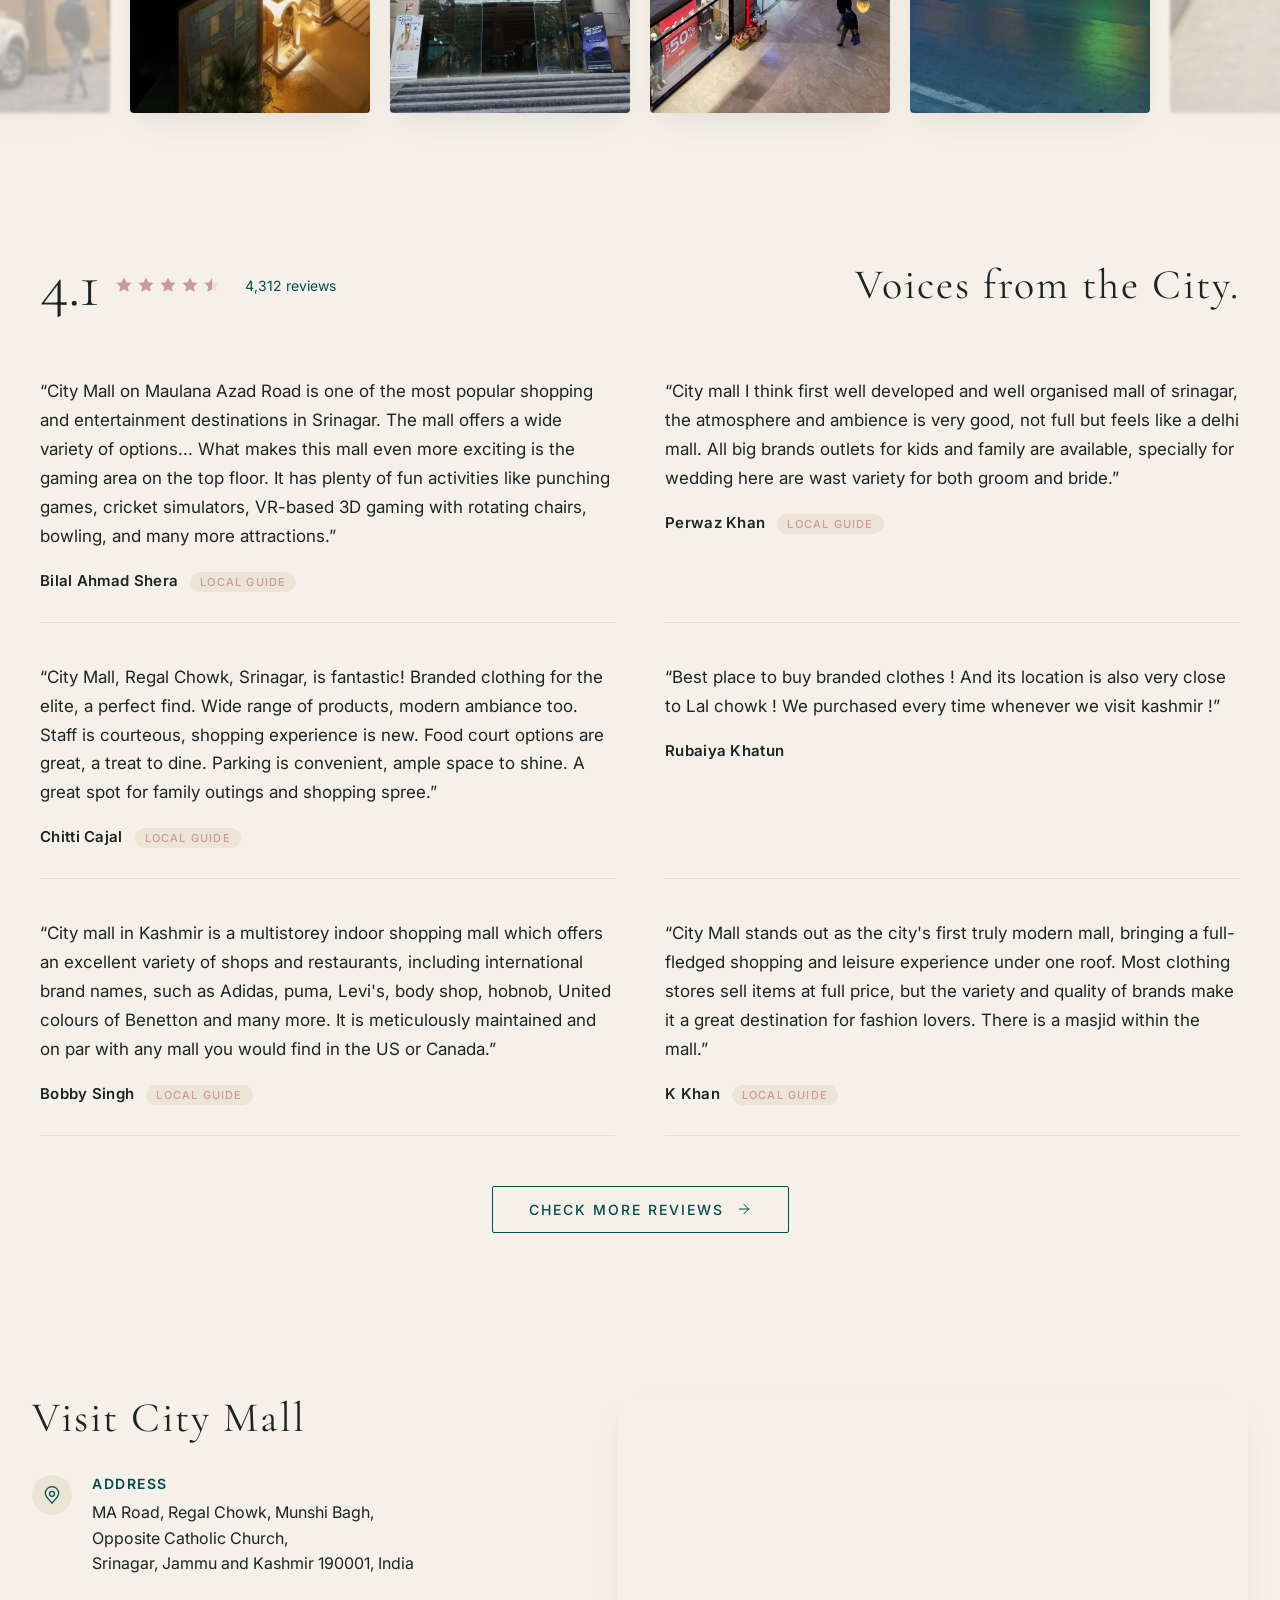
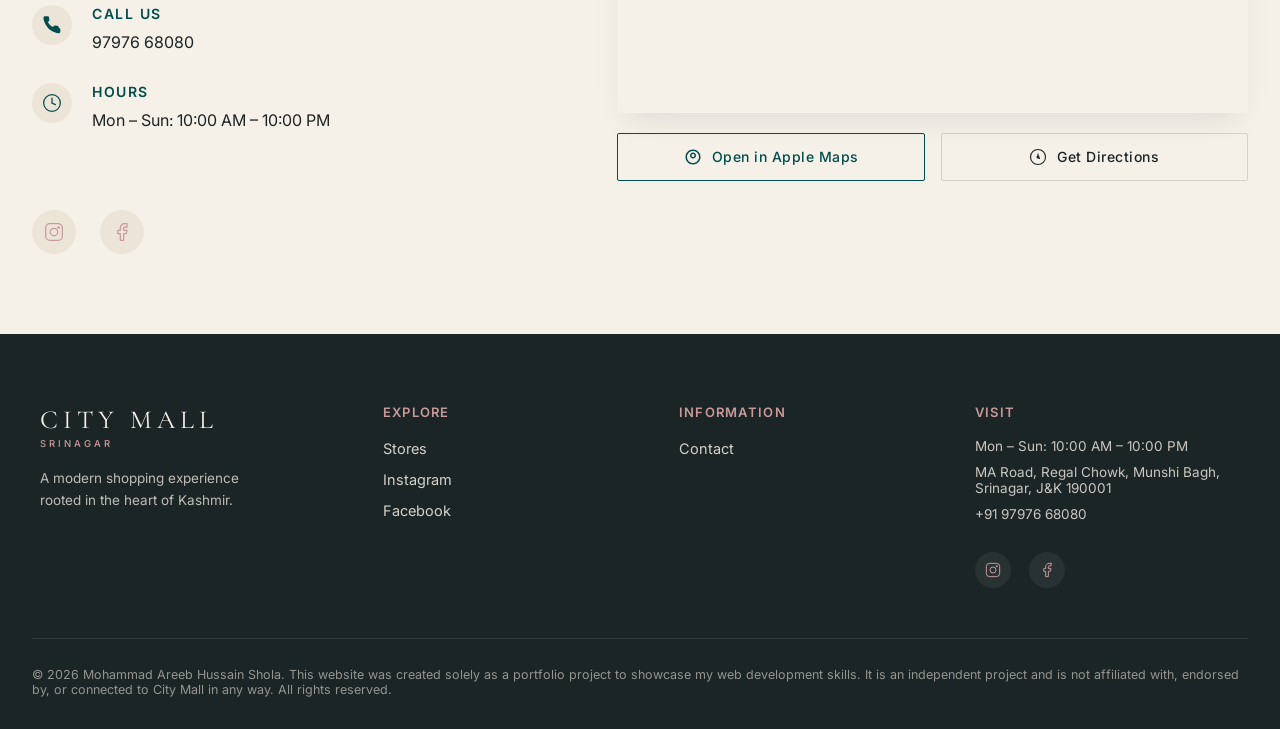
==== commit 55e00dd0: "Update print statement from 'Hello' to 'Goodbye'" ====
--- a/index.html
+++ b/index.html
@@ -379,7 +379,7 @@
       </div>
 
       <div class="footer-bottom">
-        <p class="copyright">© 2026 City Mall Srinagar. All rights reserved.</p>
+        <p class="copyright"> © 2026 Mohammad Areeb Hussain Shola. This website was created solely as a portfolio project to showcase my web development skills. It is an independent project and is not affiliated with, endorsed by, or connected to City Mall in any way. All rights reserved.</p>
         <div class="legal-links" style="display: none;">
           <a href="#">Privacy Policy</a>
           <span class="divider">|</span>
